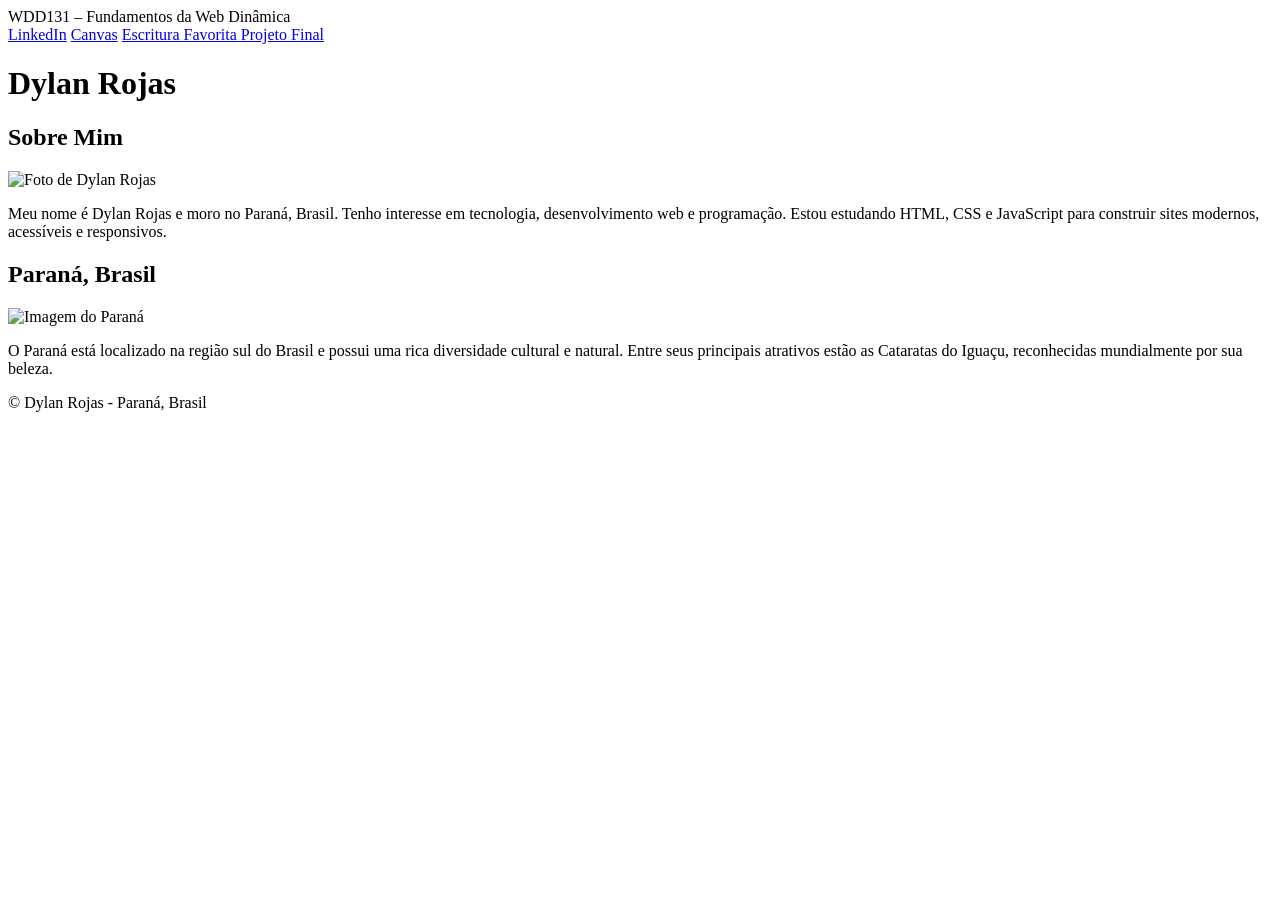
==== index.html @ a77e8dc5 "Add files via upload" ====
<!DOCTYPE html>
<html lang="pt-BR">

<head>
    <meta charset="UTF-8">
    <meta name="viewport" content="width=device-width, initial-scale=1.0">
    <meta name="description"
        content="WDD 131 - Fundamentos da Web Dinâmica. Dylan Rojas. Página pessoal com informações sobre mim, minha localização e recursos do curso.">
    <meta name="author" content="Dylan Rojas">

    <title>WDD131 – Fundamentos da Web Dinâmica - Dylan Rojas</title>

    <link rel="stylesheet" href="estilos/bases.css">

    <script src="scripts/obterdatas.js" defer></script>
</head>

<body>

    <header>
        <span id="titulo-curso">WDD131 – Fundamentos da Web Dinâmica</span>

        <nav>
            <a href="https://www.linkedin.com/" target="_blank">LinkedIn</a>
            <a href="https://byupw.instructure.com/" target="_blank">Canvas</a>
            <a href="https://www.churchofjesuschrist.org/study/scriptures/bofm/1-ne/3?lang=por&id=p7#p7"
                target="_blank">
                Escritura Favorita
            </a>
            <a href="#">Projeto Final</a>
        </nav>
    </header>

    <main>
        <h1>Dylan Rojas</h1>

        <section class="card">
            <h2>Sobre Mim</h2>

            <img src="images/profile.jpg" alt="Foto de Dylan Rojas">

            <p>
                Meu nome é Dylan Rojas e moro no Paraná, Brasil.
                Tenho interesse em tecnologia, desenvolvimento web
                e programação. Estou estudando HTML, CSS e JavaScript
                para construir sites modernos, acessíveis e responsivos.
            </p>
        </section>

        <section class="card">
            <h2>Paraná, Brasil</h2>

            <img src="images/parana.jpg" alt="Imagem do Paraná">

            <p>
                O Paraná está localizado na região sul do Brasil e
                possui uma rica diversidade cultural e natural.
                Entre seus principais atrativos estão as Cataratas
                do Iguaçu, reconhecidas mundialmente por sua beleza.
            </p>
        </section>
    </main>

    <footer>
        <p>
            © <span id="anoatual"></span> Dylan Rojas - Paraná, Brasil
        </p>

        <p id="ultimaModificacao"></p>
    </footer>

</body>

</html>
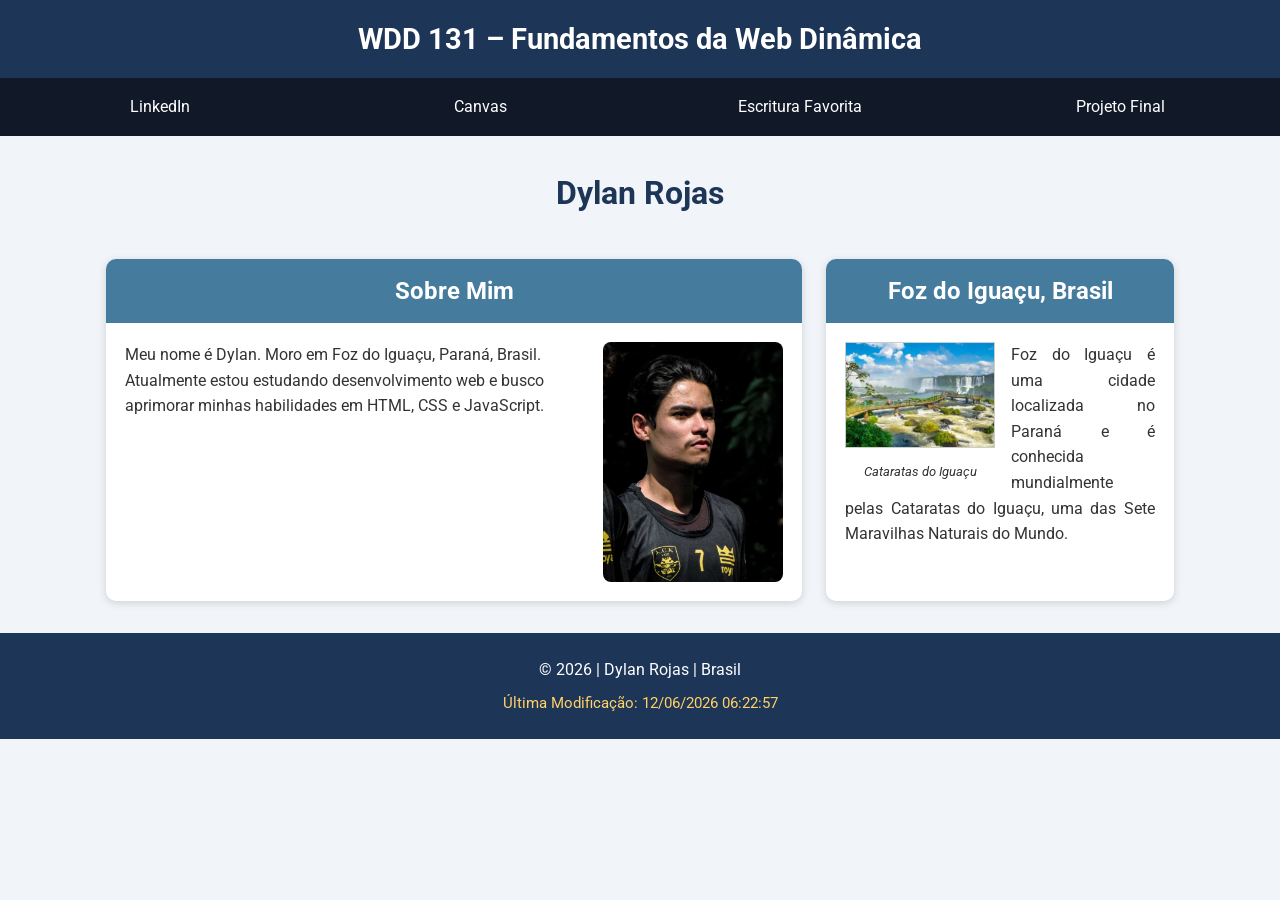
==== commit d92afa90: "Add files via upload" ====
--- a/index.html
+++ b/index.html
@@ -1,16 +1,14 @@
 <!DOCTYPE html>
 <html lang="pt-BR">
-
 <head>
     <meta charset="UTF-8">
     <meta name="viewport" content="width=device-width, initial-scale=1.0">
-    <meta name="description"
-        content="WDD 131 - Fundamentos da Web Dinâmica. Dylan Rojas. Página pessoal com informações sobre mim, minha localização e recursos do curso.">
+    <meta name="description" content="WDD 131 – Fundamentos da Web Dinâmica">
     <meta name="author" content="Dylan Rojas">
 
-    <title>WDD131 – Fundamentos da Web Dinâmica - Dylan Rojas</title>
+    <title>WDD 131 – Fundamentos da Web Dinâmica - </title>
 
-    <link rel="stylesheet" href="estilos/bases.css">
+    <link rel="stylesheet" href="estilos/base.css">
 
     <script src="scripts/obterdatas.js" defer></script>
 </head>
@@ -18,57 +16,78 @@
 <body>
 
     <header>
-        <span id="titulo-curso">WDD131 – Fundamentos da Web Dinâmica</span>
+        <span id="titulo-curso">
+            WDD 131 – Fundamentos da Web Dinâmica
+        </span>
 
         <nav>
-            <a href="https://www.linkedin.com/" target="_blank">LinkedIn</a>
+            <a href="https://www.linkedin.com/in/rojas-dylan?utm_source=share_via&utm_content=profile&utm_medium=member_android" target="_blank">LinkedIn</a>
+
             <a href="https://byupw.instructure.com/" target="_blank">Canvas</a>
-            <a href="https://www.churchofjesuschrist.org/study/scriptures/bofm/1-ne/3?lang=por&id=p7#p7"
-                target="_blank">
+
+            <a href="https://www.churchofjesuschrist.org/study/scriptures/bofm/1-ne/3?lang=spa" target="_blank">
                 Escritura Favorita
             </a>
+
             <a href="#">Projeto Final</a>
         </nav>
     </header>
 
     <main>
+
         <h1>Dylan Rojas</h1>
 
         <section class="card">
             <h2>Sobre Mim</h2>
 
-            <img src="images/profile.jpg" alt="Foto de Dylan Rojas">
+            <div class="card-content">
+                <div class="text-content">
+                    <p>
+                        Meu nome é Dylan. Moro em Foz do Iguaçu,
+                        Paraná, Brasil. Atualmente estou estudando
+                        desenvolvimento web e busco aprimorar minhas
+                        habilidades em HTML, CSS e JavaScript.
+                        
+                    </p>
+                </div>
 
-            <p>
-                Meu nome é Dylan Rojas e moro no Paraná, Brasil.
-                Tenho interesse em tecnologia, desenvolvimento web
-                e programação. Estou estudando HTML, CSS e JavaScript
-                para construir sites modernos, acessíveis e responsivos.
-            </p>
+                <img src="imagens/perfil.jpeg"
+                     alt="Foto de perfil de Seu Nome">
+            </div>
         </section>
 
         <section class="card">
-            <h2>Paraná, Brasil</h2>
+            <h2>Foz do Iguaçu, Brasil</h2>
 
-            <img src="images/parana.jpg" alt="Imagem do Paraná">
+            <div class="location-content">
+                <figure>
+                    <img src="imagens/cataratas.webp"
+                         alt="Cataratas de foz">
+                    <figcaption>
+                        Cataratas do Iguaçu
+                    </figcaption>
+                </figure>
 
-            <p>
-                O Paraná está localizado na região sul do Brasil e
-                possui uma rica diversidade cultural e natural.
-                Entre seus principais atrativos estão as Cataratas
-                do Iguaçu, reconhecidas mundialmente por sua beleza.
-            </p>
+                <p>
+                    Foz do Iguaçu é uma cidade localizada no
+                    Paraná e é conhecida mundialmente pelas Cataratas
+                    do Iguaçu, uma das Sete Maravilhas Naturais do Mundo.
+                    
+                </p>
+            </div>
         </section>
+
     </main>
 
     <footer>
         <p>
-            © <span id="anoatual"></span> Dylan Rojas - Paraná, Brasil
+            &copy;
+            <span id="currentyear"></span>
+            | Dylan Rojas | Brasil
         </p>
 
         <p id="ultimaModificacao"></p>
     </footer>
 
 </body>
-
 </html>
--- a/estilos/base.css
+++ b/estilos/base.css
@@ -0,0 +1,195 @@
+@import url('https://fonts.googleapis.com/css2?family=Roboto:wght@300;400;500;700&display=swap');
+
+:root {
+    --primary-color: #1d3557;
+    --secondary-color: #457b9d;
+    --accent-color: #a8dadc;
+    --background-color: #f1f5f9;
+    --white: #ffffff;
+    --text-color: #333333;
+    --shadow: 0 2px 8px rgba(0, 0, 0, 0.15);
+}
+
+* {
+    margin: 0;
+    padding: 0;
+    box-sizing: border-box;
+}
+
+body {
+    font-family: 'Roboto', sans-serif;
+    background-color: var(--background-color);
+    color: var(--text-color);
+    line-height: 1.6;
+}
+
+/* HEADER */
+
+header {
+    background-color: var(--primary-color);
+    color: var(--white);
+}
+
+#titulo-curso {
+    display: block;
+    text-align: center;
+    font-size: 1.8rem;
+    font-weight: 700;
+    padding: 1rem;
+}
+
+nav {
+    display: flex;
+    justify-content: space-around;
+    align-items: center;
+    background-color: #111827;
+}
+
+nav a {
+    color: white;
+    text-decoration: none;
+    padding: 1rem;
+    flex: 1;
+    text-align: center;
+    transition: background-color 0.3s ease,
+                color 0.3s ease;
+}
+
+nav a:hover {
+    background-color: var(--accent-color);
+    color: #000;
+}
+
+/* MAIN */
+
+main {
+    max-width: 1100px;
+    margin: 2rem auto;
+    padding: 0 1rem;
+
+    display: grid;
+    grid-template-columns: 2fr 1fr;
+    gap: 1.5rem;
+}
+
+main h1 {
+    grid-column: 1 / -1;
+    text-align: center;
+    color: var(--primary-color);
+    margin-bottom: 1rem;
+}
+
+/* CARDS */
+
+.card {
+    background-color: var(--white);
+    border-radius: 10px;
+    overflow: hidden;
+    box-shadow: var(--shadow);
+}
+
+.card h2 {
+    background-color: var(--secondary-color);
+    color: white;
+    text-align: center;
+    padding: 0.8rem;
+}
+
+/* PRIMEIRO CARD */
+
+.card-content {
+    padding: 1.2rem;
+
+    display: flex;
+    gap: 1rem;
+    align-items: flex-start;
+}
+
+.card-content img {
+    width: 180px;
+    height: auto;
+    border-radius: 8px;
+}
+
+.text-content {
+    flex: 1;
+}
+
+/* SEGUNDO CARD */
+
+.location-content {
+    padding: 1.2rem;
+}
+
+.location-content figure {
+    float: left;
+    margin-right: 1rem;
+    text-align: center;
+}
+
+.location-content img {
+    width: 150px;
+    height: auto;
+    border: 1px solid #ccc;
+}
+
+.location-content figcaption {
+    font-size: 0.8rem;
+    margin-top: 0.4rem;
+    font-style: italic;
+}
+
+.location-content p {
+    text-align: justify;
+}
+
+/* FOOTER */
+
+footer {
+    background-color: var(--primary-color);
+    color: white;
+    text-align: center;
+    padding: 1.5rem;
+    margin-top: 2rem;
+}
+
+footer p:first-child {
+    margin-bottom: 0.5rem;
+}
+
+#ultimaModificacao {
+    color: #ffd166;
+    font-size: 0.95rem;
+}
+
+/* RESPONSIVIDADE */
+
+@media (max-width: 768px) {
+
+    nav {
+        flex-direction: column;
+    }
+
+    nav a {
+        width: 100%;
+    }
+
+    main {
+        grid-template-columns: 1fr;
+    }
+
+    .card-content {
+        flex-direction: column;
+        align-items: center;
+        text-align: center;
+    }
+
+    .card-content img {
+        width: 220px;
+    }
+
+    .location-content figure {
+        float: none;
+        margin: 0 auto 1rem;
+    }
+}
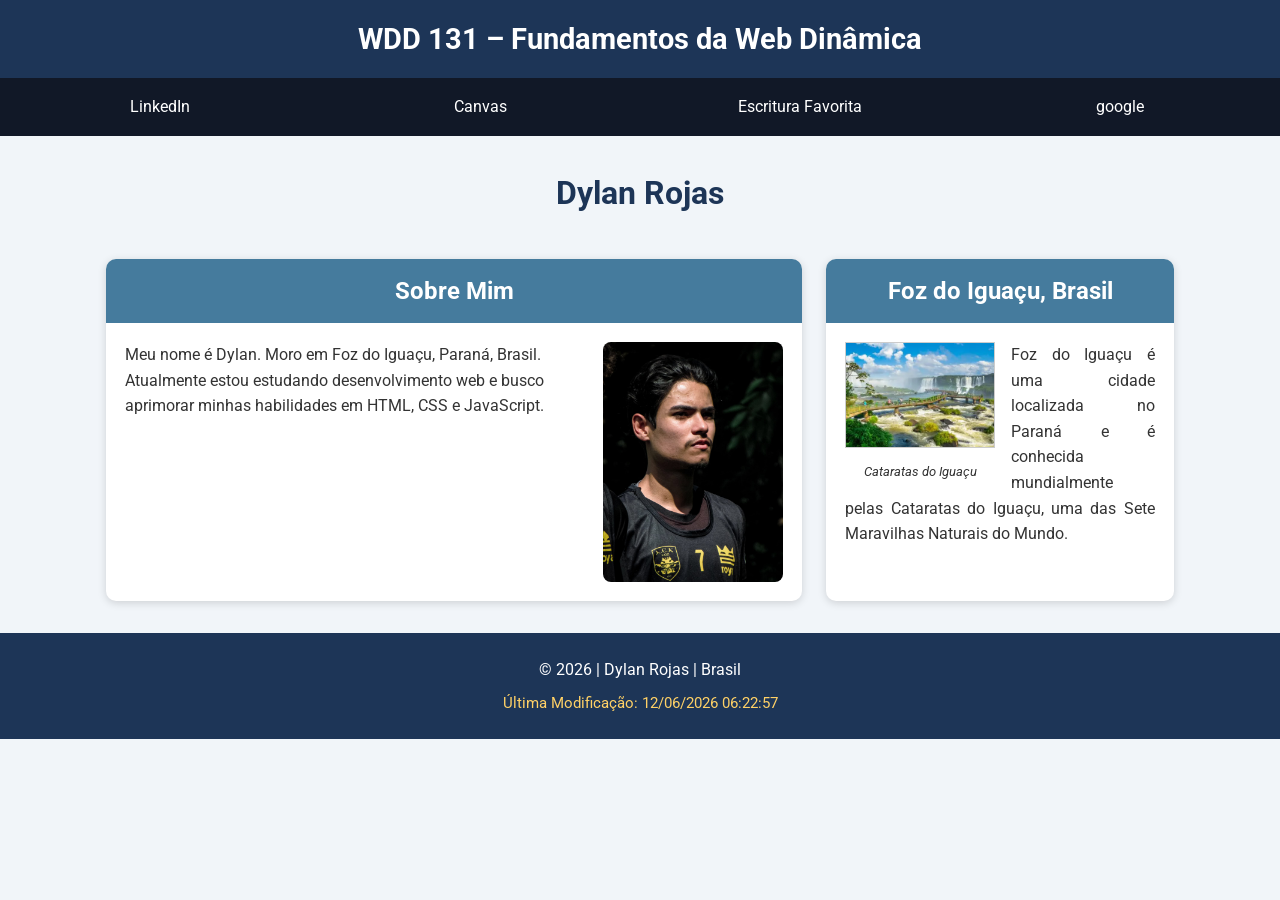
==== commit b2114128: "Add files via upload" ====
--- a/index.html
+++ b/index.html
@@ -3,7 +3,7 @@
 <head>
     <meta charset="UTF-8">
     <meta name="viewport" content="width=device-width, initial-scale=1.0">
-    <meta name="description" content="WDD 131 – Fundamentos da Web Dinâmica">
+    <meta name="description" content="WDD 131 – Fundamentos da Web Dinâmica, trabalho inicial da minha disciplina da BYU ">
     <meta name="author" content="Dylan Rojas">
 
     <title>WDD 131 – Fundamentos da Web Dinâmica - </title>
@@ -29,7 +29,7 @@
                 Escritura Favorita
             </a>
 
-            <a href="#">Projeto Final</a>
+            <a href="'https://fonts.googleapis.com/css2?family=Roboto:wght@300;400;500;700&display=swap'">google</a>
         </nav>
     </header>
 
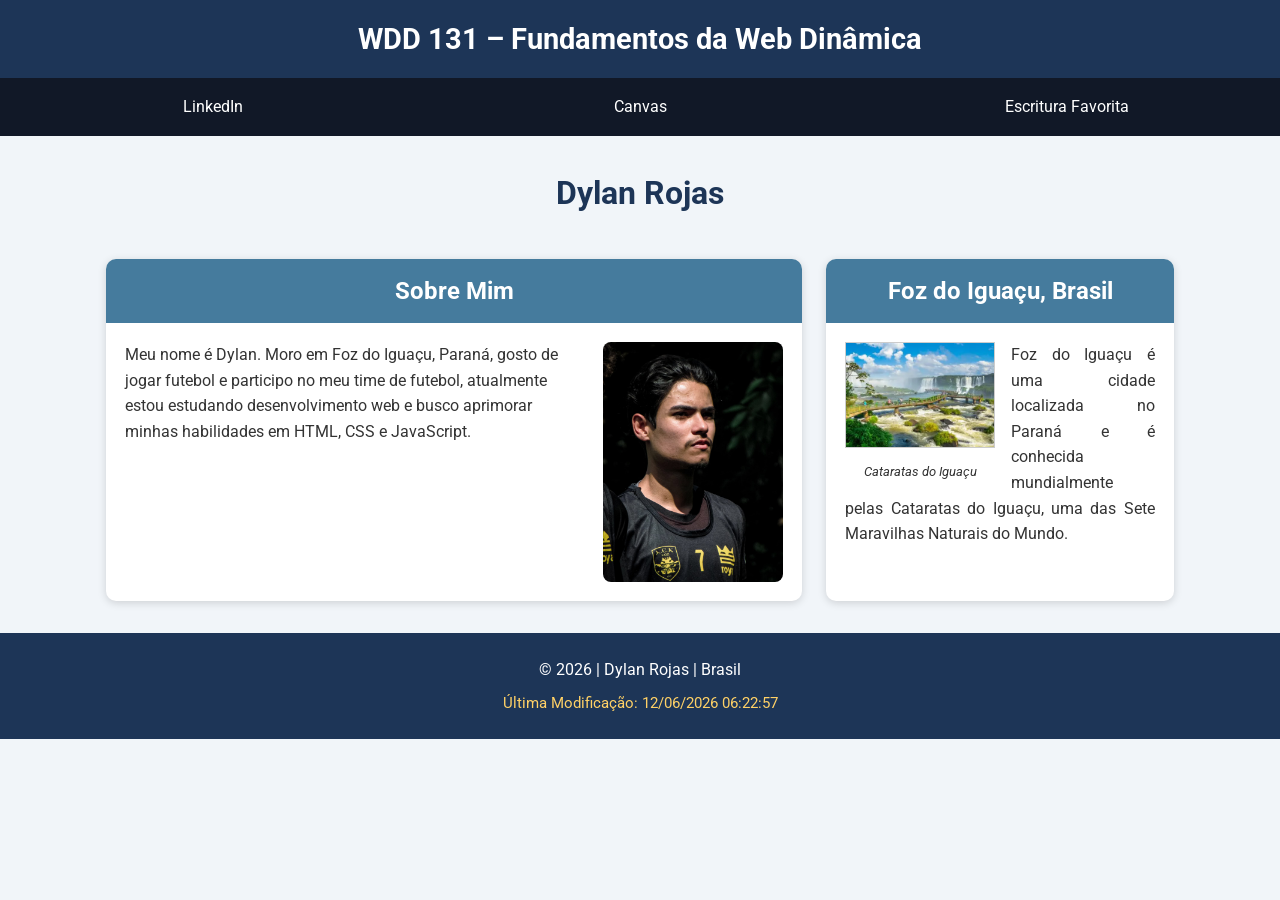
==== commit 2ec82853: "Add files via upload" ====
--- a/index.html
+++ b/index.html
@@ -29,7 +29,7 @@
                 Escritura Favorita
             </a>
 
-            <a href="'https://fonts.googleapis.com/css2?family=Roboto:wght@300;400;500;700&display=swap'">google</a>
+           
         </nav>
     </header>
 
@@ -44,7 +44,7 @@
                 <div class="text-content">
                     <p>
                         Meu nome é Dylan. Moro em Foz do Iguaçu,
-                        Paraná, Brasil. Atualmente estou estudando
+                        Paraná, gosto de jogar futebol e participo no meu time de futebol, atualmente estou estudando
                         desenvolvimento web e busco aprimorar minhas
                         habilidades em HTML, CSS e JavaScript.
                         
